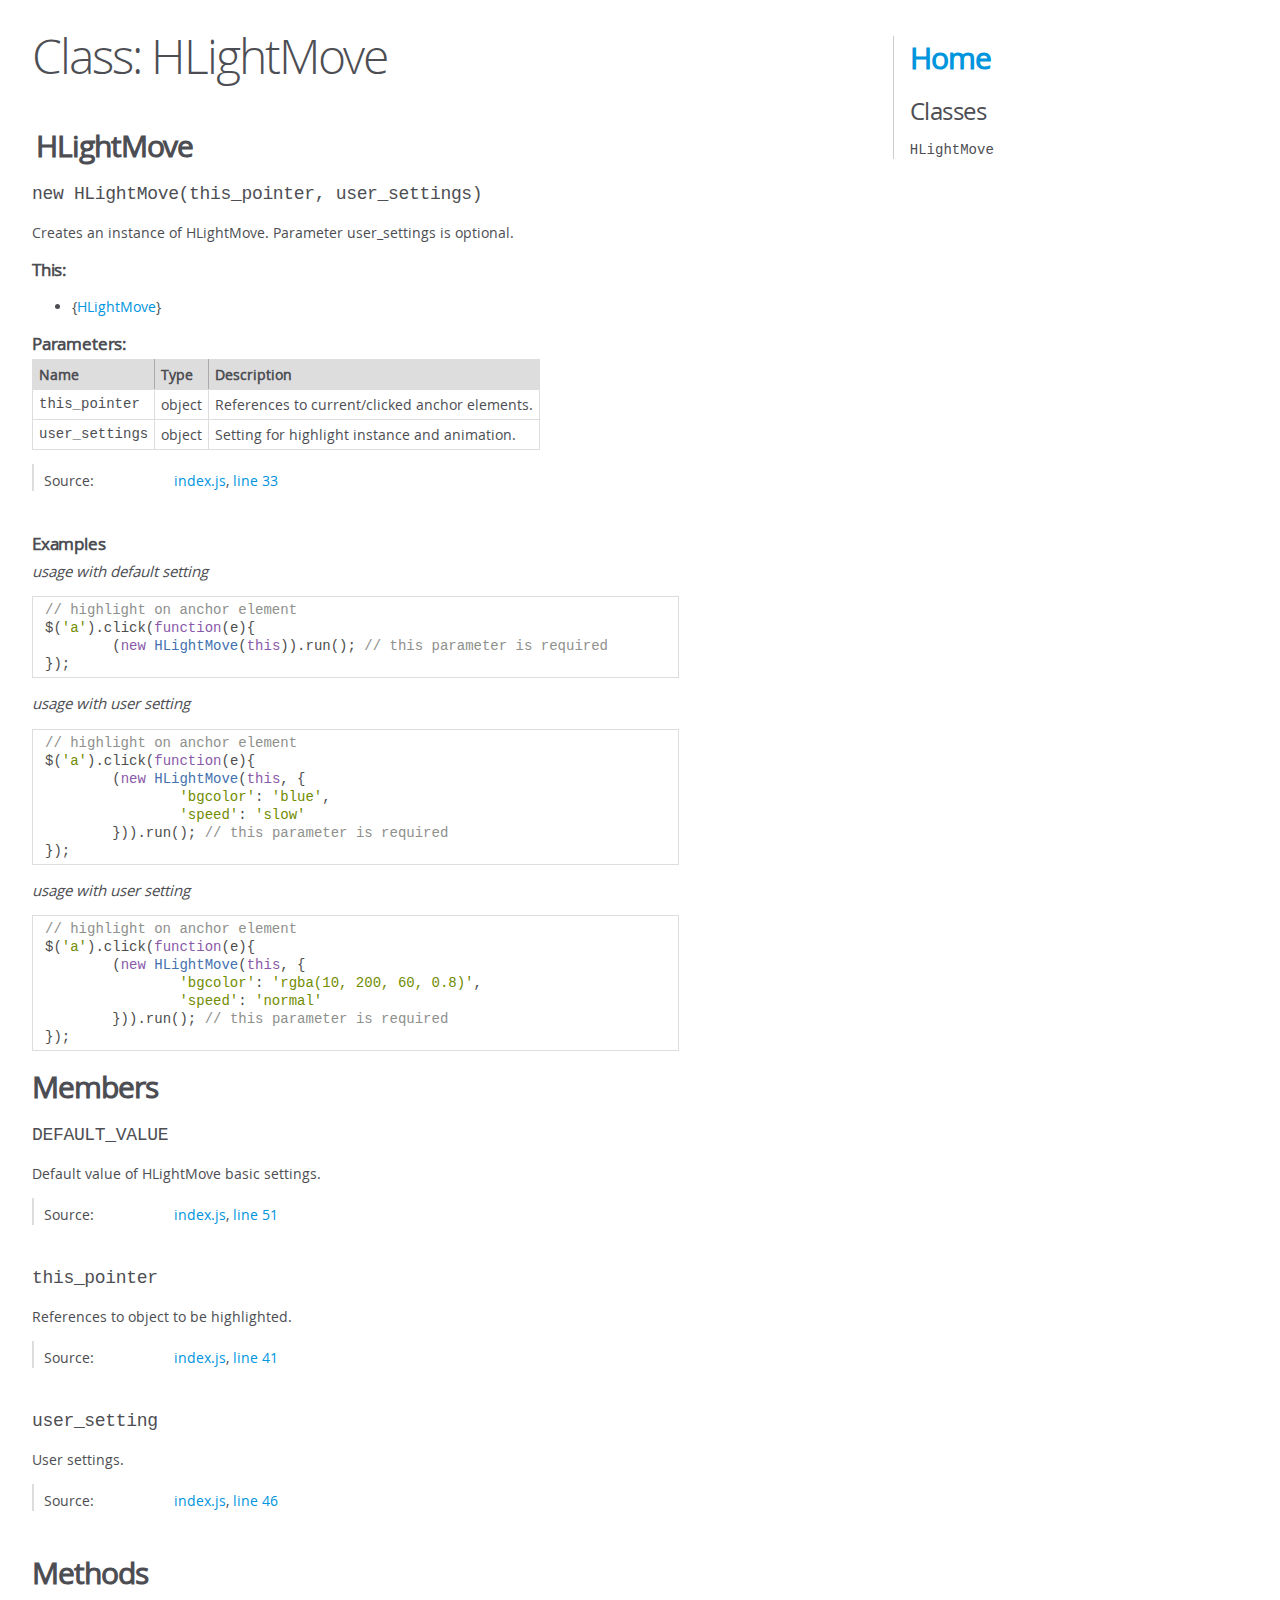
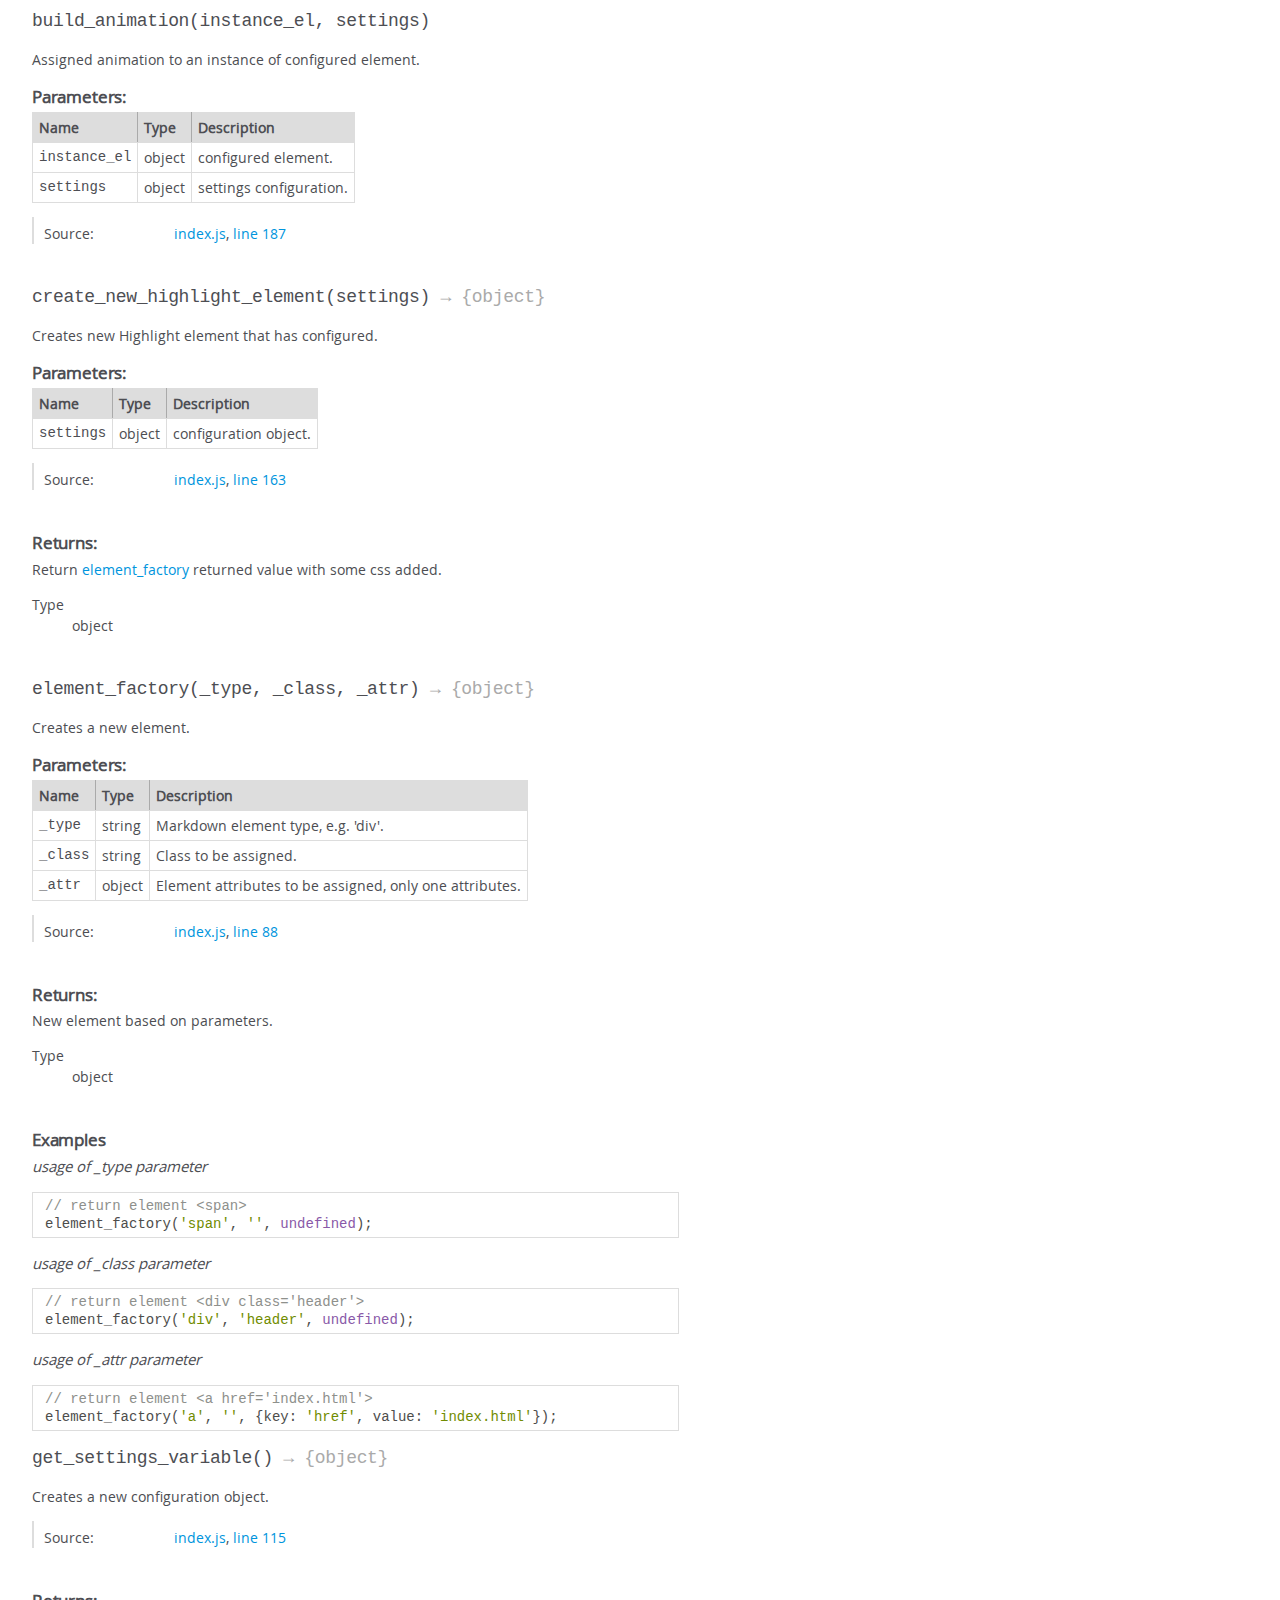
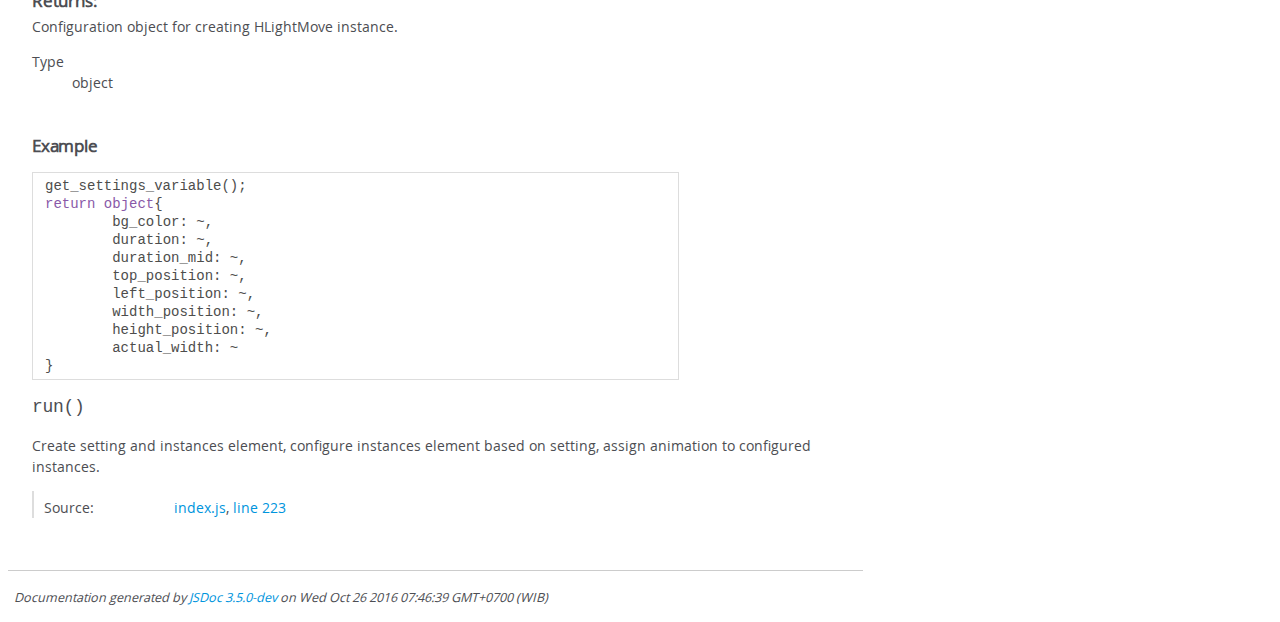
==== docs/HLightMove.html @ 9012b007 "first commit" ====
<!DOCTYPE html>
<html lang="en">
<head>
    <meta charset="utf-8">
    <title>JSDoc: Class: HLightMove</title>

    <script src="scripts/prettify/prettify.js"> </script>
    <script src="scripts/prettify/lang-css.js"> </script>
    <!--[if lt IE 9]>
      <script src="//html5shiv.googlecode.com/svn/trunk/html5.js"></script>
    <![endif]-->
    <link type="text/css" rel="stylesheet" href="styles/prettify-tomorrow.css">
    <link type="text/css" rel="stylesheet" href="styles/jsdoc-default.css">
</head>

<body>

<div id="main">

    <h1 class="page-title">Class: HLightMove</h1>

    




<section>

<header>
    
        <h2>HLightMove</h2>
        
    
</header>

<article>
    <div class="container-overview">
    
        

    

    <h4 class="name" id="HLightMove"><span class="type-signature"></span>new HLightMove<span class="signature">(this_pointer, user_settings)</span><span class="type-signature"></span></h4>

    



<div class="description">
    Creates an instance of HLightMove. Parameter user_settings is optional.
</div>







    <h5>This:</h5>
    <ul><li>{<a href="HLightMove.html">HLightMove</a>}</li></ul>



    <h5>Parameters:</h5>
    

<table class="params">
    <thead>
    <tr>
        
        <th>Name</th>
        

        <th>Type</th>

        

        

        <th class="last">Description</th>
    </tr>
    </thead>

    <tbody>
    

        <tr>
            
                <td class="name"><code>this_pointer</code></td>
            

            <td class="type">
            
                
<span class="param-type">object</span>


            
            </td>

            

            

            <td class="description last">References to current/clicked anchor elements.</td>
        </tr>

    

        <tr>
            
                <td class="name"><code>user_settings</code></td>
            

            <td class="type">
            
                
<span class="param-type">object</span>


            
            </td>

            

            

            <td class="description last">Setting for highlight instance and animation.</td>
        </tr>

    
    </tbody>
</table>






<dl class="details">

    

    

    

    

    

    

    

    

    

    

    

    

    
    <dt class="tag-source">Source:</dt>
    <dd class="tag-source"><ul class="dummy"><li>
        <a href="index.js.html">index.js</a>, <a href="index.js.html#line33">line 33</a>
    </li></ul></dd>
    

    

    

    
</dl>















    <h5>Examples</h5>
    
        <p class="code-caption">usage with default setting</p>
    
    <pre class="prettyprint"><code>// highlight on anchor element
$('a').click(function(e){
	(new HLightMove(this)).run(); // this parameter is required
});</code></pre>

        <p class="code-caption">usage with user setting</p>
    
    <pre class="prettyprint"><code>// highlight on anchor element
$('a').click(function(e){
	(new HLightMove(this, {
		'bgcolor': 'blue',
		'speed': 'slow'
	})).run(); // this parameter is required
});</code></pre>

        <p class="code-caption">usage with user setting</p>
    
    <pre class="prettyprint"><code>// highlight on anchor element
$('a').click(function(e){
	(new HLightMove(this, {
		'bgcolor': 'rgba(10, 200, 60, 0.8)',
		'speed': 'normal'
	})).run(); // this parameter is required
});</code></pre>



    
    </div>

    

    

    

     

    

    
        <h3 class="subsection-title">Members</h3>

        
            
<h4 class="name" id="DEFAULT_VALUE"><span class="type-signature"></span>DEFAULT_VALUE<span class="type-signature"></span></h4>




<div class="description">
    Default value of HLightMove basic settings.
</div>







<dl class="details">

    

    

    

    

    

    

    

    

    

    

    

    

    
    <dt class="tag-source">Source:</dt>
    <dd class="tag-source"><ul class="dummy"><li>
        <a href="index.js.html">index.js</a>, <a href="index.js.html#line51">line 51</a>
    </li></ul></dd>
    

    

    

    
</dl>






        
            
<h4 class="name" id="this_pointer"><span class="type-signature"></span>this_pointer<span class="type-signature"></span></h4>




<div class="description">
    References to object to be highlighted.
</div>







<dl class="details">

    

    

    

    

    

    

    

    

    

    

    

    

    
    <dt class="tag-source">Source:</dt>
    <dd class="tag-source"><ul class="dummy"><li>
        <a href="index.js.html">index.js</a>, <a href="index.js.html#line41">line 41</a>
    </li></ul></dd>
    

    

    

    
</dl>






        
            
<h4 class="name" id="user_setting"><span class="type-signature"></span>user_setting<span class="type-signature"></span></h4>




<div class="description">
    User settings.
</div>







<dl class="details">

    

    

    

    

    

    

    

    

    

    

    

    

    
    <dt class="tag-source">Source:</dt>
    <dd class="tag-source"><ul class="dummy"><li>
        <a href="index.js.html">index.js</a>, <a href="index.js.html#line46">line 46</a>
    </li></ul></dd>
    

    

    

    
</dl>






        
    

    
        <h3 class="subsection-title">Methods</h3>

        
            

    

    <h4 class="name" id="build_animation"><span class="type-signature"></span>build_animation<span class="signature">(instance_el, settings)</span><span class="type-signature"></span></h4>

    



<div class="description">
    Assigned animation to an instance of configured element.
</div>









    <h5>Parameters:</h5>
    

<table class="params">
    <thead>
    <tr>
        
        <th>Name</th>
        

        <th>Type</th>

        

        

        <th class="last">Description</th>
    </tr>
    </thead>

    <tbody>
    

        <tr>
            
                <td class="name"><code>instance_el</code></td>
            

            <td class="type">
            
                
<span class="param-type">object</span>


            
            </td>

            

            

            <td class="description last">configured element.</td>
        </tr>

    

        <tr>
            
                <td class="name"><code>settings</code></td>
            

            <td class="type">
            
                
<span class="param-type">object</span>


            
            </td>

            

            

            <td class="description last">settings configuration.</td>
        </tr>

    
    </tbody>
</table>






<dl class="details">

    

    

    

    

    

    

    

    

    

    

    

    

    
    <dt class="tag-source">Source:</dt>
    <dd class="tag-source"><ul class="dummy"><li>
        <a href="index.js.html">index.js</a>, <a href="index.js.html#line187">line 187</a>
    </li></ul></dd>
    

    

    

    
</dl>
















        
            

    

    <h4 class="name" id="create_new_highlight_element"><span class="type-signature"></span>create_new_highlight_element<span class="signature">(settings)</span><span class="type-signature"> &rarr; {object}</span></h4>

    



<div class="description">
    Creates new Highlight element that has configured.
</div>









    <h5>Parameters:</h5>
    

<table class="params">
    <thead>
    <tr>
        
        <th>Name</th>
        

        <th>Type</th>

        

        

        <th class="last">Description</th>
    </tr>
    </thead>

    <tbody>
    

        <tr>
            
                <td class="name"><code>settings</code></td>
            

            <td class="type">
            
                
<span class="param-type">object</span>


            
            </td>

            

            

            <td class="description last">configuration object.</td>
        </tr>

    
    </tbody>
</table>






<dl class="details">

    

    

    

    

    

    

    

    

    

    

    

    

    
    <dt class="tag-source">Source:</dt>
    <dd class="tag-source"><ul class="dummy"><li>
        <a href="index.js.html">index.js</a>, <a href="index.js.html#line163">line 163</a>
    </li></ul></dd>
    

    

    

    
</dl>













<h5>Returns:</h5>

        
<div class="param-desc">
    Return <a href="HLightMove.html#element_factory">element_factory</a> returned value with some css added.
</div>



<dl>
    <dt>
        Type
    </dt>
    <dd>
        
<span class="param-type">object</span>


    </dd>
</dl>

    



        
            

    

    <h4 class="name" id="element_factory"><span class="type-signature"></span>element_factory<span class="signature">(_type, _class, _attr)</span><span class="type-signature"> &rarr; {object}</span></h4>

    



<div class="description">
    Creates a new element.
</div>









    <h5>Parameters:</h5>
    

<table class="params">
    <thead>
    <tr>
        
        <th>Name</th>
        

        <th>Type</th>

        

        

        <th class="last">Description</th>
    </tr>
    </thead>

    <tbody>
    

        <tr>
            
                <td class="name"><code>_type</code></td>
            

            <td class="type">
            
                
<span class="param-type">string</span>


            
            </td>

            

            

            <td class="description last">Markdown element type, e.g. 'div'.</td>
        </tr>

    

        <tr>
            
                <td class="name"><code>_class</code></td>
            

            <td class="type">
            
                
<span class="param-type">string</span>


            
            </td>

            

            

            <td class="description last">Class to be assigned.</td>
        </tr>

    

        <tr>
            
                <td class="name"><code>_attr</code></td>
            

            <td class="type">
            
                
<span class="param-type">object</span>


            
            </td>

            

            

            <td class="description last">Element attributes to be assigned, only one attributes.</td>
        </tr>

    
    </tbody>
</table>






<dl class="details">

    

    

    

    

    

    

    

    

    

    

    

    

    
    <dt class="tag-source">Source:</dt>
    <dd class="tag-source"><ul class="dummy"><li>
        <a href="index.js.html">index.js</a>, <a href="index.js.html#line88">line 88</a>
    </li></ul></dd>
    

    

    

    
</dl>













<h5>Returns:</h5>

        
<div class="param-desc">
    New element based on parameters.
</div>



<dl>
    <dt>
        Type
    </dt>
    <dd>
        
<span class="param-type">object</span>


    </dd>
</dl>

    


    <h5>Examples</h5>
    
        <p class="code-caption"> usage of _type parameter</p>
    
    <pre class="prettyprint"><code>// return element &lt;span>
element_factory('span', '', undefined);</code></pre>

        <p class="code-caption"> usage of _class parameter</p>
    
    <pre class="prettyprint"><code>// return element &lt;div class='header'>
element_factory('div', 'header', undefined);</code></pre>

        <p class="code-caption"> usage of _attr parameter</p>
    
    <pre class="prettyprint"><code>// return element &lt;a href='index.html'>
element_factory('a', '', {key: 'href', value: 'index.html'});</code></pre>



        
            

    

    <h4 class="name" id="get_settings_variable"><span class="type-signature"></span>get_settings_variable<span class="signature">()</span><span class="type-signature"> &rarr; {object}</span></h4>

    



<div class="description">
    Creates a new configuration object.
</div>













<dl class="details">

    

    

    

    

    

    

    

    

    

    

    

    

    
    <dt class="tag-source">Source:</dt>
    <dd class="tag-source"><ul class="dummy"><li>
        <a href="index.js.html">index.js</a>, <a href="index.js.html#line115">line 115</a>
    </li></ul></dd>
    

    

    

    
</dl>













<h5>Returns:</h5>

        
<div class="param-desc">
    Configuration object for creating HLightMove instance.
</div>



<dl>
    <dt>
        Type
    </dt>
    <dd>
        
<span class="param-type">object</span>


    </dd>
</dl>

    


    <h5>Example</h5>
    
    <pre class="prettyprint"><code>get_settings_variable();
return object{
	bg_color: ~,
	duration: ~,
	duration_mid: ~,
	top_position: ~,
	left_position: ~,
	width_position: ~,
	height_position: ~,
	actual_width: ~
}</code></pre>



        
            

    

    <h4 class="name" id="run"><span class="type-signature"></span>run<span class="signature">()</span><span class="type-signature"></span></h4>

    



<div class="description">
    Create setting and instances element,
configure instances element based on setting,
assign animation to configured instances.
</div>













<dl class="details">

    

    

    

    

    

    

    

    

    

    

    

    

    
    <dt class="tag-source">Source:</dt>
    <dd class="tag-source"><ul class="dummy"><li>
        <a href="index.js.html">index.js</a>, <a href="index.js.html#line223">line 223</a>
    </li></ul></dd>
    

    

    

    
</dl>
















        
    

    

    
</article>

</section>




</div>

<nav>
    <h2><a href="index.html">Home</a></h2><h3>Classes</h3><ul><li><a href="HLightMove.html">HLightMove</a></li></ul>
</nav>

<br class="clear">

<footer>
    Documentation generated by <a href="https://github.com/jsdoc3/jsdoc">JSDoc 3.5.0-dev</a> on Wed Oct 26 2016 07:46:39 GMT+0700 (WIB)
</footer>

<script> prettyPrint(); </script>
<script src="scripts/linenumber.js"> </script>
</body>
</html>
---- docs/styles/prettify-tomorrow.css ----
/* Tomorrow Theme */
/* Original theme - https://github.com/chriskempson/tomorrow-theme */
/* Pretty printing styles. Used with prettify.js. */
/* SPAN elements with the classes below are added by prettyprint. */
/* plain text */
.pln {
  color: #4d4d4c; }

@media screen {
  /* string content */
  .str {
    color: #718c00; }

  /* a keyword */
  .kwd {
    color: #8959a8; }

  /* a comment */
  .com {
    color: #8e908c; }

  /* a type name */
  .typ {
    color: #4271ae; }

  /* a literal value */
  .lit {
    color: #f5871f; }

  /* punctuation */
  .pun {
    color: #4d4d4c; }

  /* lisp open bracket */
  .opn {
    color: #4d4d4c; }

  /* lisp close bracket */
  .clo {
    color: #4d4d4c; }

  /* a markup tag name */
  .tag {
    color: #c82829; }

  /* a markup attribute name */
  .atn {
    color: #f5871f; }

  /* a markup attribute value */
  .atv {
    color: #3e999f; }

  /* a declaration */
  .dec {
    color: #f5871f; }

  /* a variable name */
  .var {
    color: #c82829; }

  /* a function name */
  .fun {
    color: #4271ae; } }
/* Use higher contrast and text-weight for printable form. */
@media print, projection {
  .str {
    color: #060; }

  .kwd {
    color: #006;
    font-weight: bold; }

  .com {
    color: #600;
    font-style: italic; }

  .typ {
    color: #404;
    font-weight: bold; }

  .lit {
    color: #044; }

  .pun, .opn, .clo {
    color: #440; }

  .tag {
    color: #006;
    font-weight: bold; }

  .atn {
    color: #404; }

  .atv {
    color: #060; } }
/* Style */
/*
pre.prettyprint {
  background: white;
  font-family: Consolas, Monaco, 'Andale Mono', monospace;
  font-size: 12px;
  line-height: 1.5;
  border: 1px solid #ccc;
  padding: 10px; }
*/

/* Specify class=linenums on a pre to get line numbering */
ol.linenums {
  margin-top: 0;
  margin-bottom: 0; }

/* IE indents via margin-left */
li.L0,
li.L1,
li.L2,
li.L3,
li.L4,
li.L5,
li.L6,
li.L7,
li.L8,
li.L9 {
  /* */ }

/* Alternate shading for lines */
li.L1,
li.L3,
li.L5,
li.L7,
li.L9 {
  /* */ }
---- docs/styles/jsdoc-default.css ----
@font-face {
    font-family: 'Open Sans';
    font-weight: normal;
    font-style: normal;
    src: url('../fonts/OpenSans-Regular-webfont.eot');
    src:
        local('Open Sans'),
        local('OpenSans'),
        url('../fonts/OpenSans-Regular-webfont.eot?#iefix') format('embedded-opentype'),
        url('../fonts/OpenSans-Regular-webfont.woff') format('woff'),
        url('../fonts/OpenSans-Regular-webfont.svg#open_sansregular') format('svg');
}

@font-face {
    font-family: 'Open Sans Light';
    font-weight: normal;
    font-style: normal;
    src: url('../fonts/OpenSans-Light-webfont.eot');
    src:
        local('Open Sans Light'),
        local('OpenSans Light'),
        url('../fonts/OpenSans-Light-webfont.eot?#iefix') format('embedded-opentype'),
        url('../fonts/OpenSans-Light-webfont.woff') format('woff'),
        url('../fonts/OpenSans-Light-webfont.svg#open_sanslight') format('svg');
}

html
{
    overflow: auto;
    background-color: #fff;
    font-size: 14px;
}

body
{
    font-family: 'Open Sans', sans-serif;
    line-height: 1.5;
    color: #4d4e53;
    background-color: white;
}

a, a:visited, a:active {
    color: #0095dd;
    text-decoration: none;
}

a:hover {
    text-decoration: underline;
}

header
{
    display: block;
    padding: 0px 4px;
}

tt, code, kbd, samp {
    font-family: Consolas, Monaco, 'Andale Mono', monospace;
}

.class-description {
    font-size: 130%;
    line-height: 140%;
    margin-bottom: 1em;
    margin-top: 1em;
}

.class-description:empty {
    margin: 0;
}

#main {
    float: left;
    width: 70%;
}

article dl {
    margin-bottom: 40px;
}

section
{
    display: block;
    background-color: #fff;
    padding: 12px 24px;
    border-bottom: 1px solid #ccc;
    margin-right: 30px;
}

.variation {
    display: none;
}

.signature-attributes {
    font-size: 60%;
    color: #aaa;
    font-style: italic;
    font-weight: lighter;
}

nav
{
    display: block;
    float: right;
    margin-top: 28px;
    width: 30%;
    box-sizing: border-box;
    border-left: 1px solid #ccc;
    padding-left: 16px;
}

nav ul {
    font-family: 'Lucida Grande', 'Lucida Sans Unicode', arial, sans-serif;
    font-size: 100%;
    line-height: 17px;
    padding: 0;
    margin: 0;
    list-style-type: none;
}

nav ul a, nav ul a:visited, nav ul a:active {
    font-family: Consolas, Monaco, 'Andale Mono', monospace;
    line-height: 18px;
    color: #4D4E53;
}

nav h3 {
    margin-top: 12px;
}

nav li {
    margin-top: 6px;
}

footer {
    display: block;
    padding: 6px;
    margin-top: 12px;
    font-style: italic;
    font-size: 90%;
}

h1, h2, h3, h4 {
    font-weight: 200;
    margin: 0;
}

h1
{
    font-family: 'Open Sans Light', sans-serif;
    font-size: 48px;
    letter-spacing: -2px;
    margin: 12px 24px 20px;
}

h2, h3.subsection-title
{
    font-size: 30px;
    font-weight: 700;
    letter-spacing: -1px;
    margin-bottom: 12px;
}

h3
{
    font-size: 24px;
    letter-spacing: -0.5px;
    margin-bottom: 12px;
}

h4
{
    font-size: 18px;
    letter-spacing: -0.33px;
    margin-bottom: 12px;
    color: #4d4e53;
}

h5, .container-overview .subsection-title
{
    font-size: 120%;
    font-weight: bold;
    letter-spacing: -0.01em;
    margin: 8px 0 3px 0;
}

h6
{
    font-size: 100%;
    letter-spacing: -0.01em;
    margin: 6px 0 3px 0;
    font-style: italic;
}

table
{
    border-spacing: 0;
    border: 0;
    border-collapse: collapse;
}

td, th
{
    border: 1px solid #ddd;
    margin: 0px;
    text-align: left;
    vertical-align: top;
    padding: 4px 6px;
    display: table-cell;
}

thead tr
{
    background-color: #ddd;
    font-weight: bold;
}

th { border-right: 1px solid #aaa; }
tr > th:last-child { border-right: 1px solid #ddd; }

.ancestors { color: #999; }
.ancestors a
{
    color: #999 !important;
    text-decoration: none;
}

.clear
{
    clear: both;
}

.important
{
    font-weight: bold;
    color: #950B02;
}

.yes-def {
    text-indent: -1000px;
}

.type-signature {
    color: #aaa;
}

.name, .signature {
    font-family: Consolas, Monaco, 'Andale Mono', monospace;
}

.details { margin-top: 14px; border-left: 2px solid #DDD; }
.details dt { width: 120px; float: left; padding-left: 10px;  padding-top: 6px; }
.details dd { margin-left: 70px; }
.details ul { margin: 0; }
.details ul { list-style-type: none; }
.details li { margin-left: 30px; padding-top: 6px; }
.details pre.prettyprint { margin: 0 }
.details .object-value { padding-top: 0; }

.description {
    margin-bottom: 1em;
    margin-top: 1em;
}

.code-caption
{
    font-style: italic;
    font-size: 107%;
    margin: 0;
}

.prettyprint
{
    border: 1px solid #ddd;
    width: 80%;
    overflow: auto;
}

.prettyprint.source {
    width: inherit;
}

.prettyprint code
{
    font-size: 100%;
    line-height: 18px;
    display: block;
    padding: 4px 12px;
    margin: 0;
    background-color: #fff;
    color: #4D4E53;
}

.prettyprint code span.line
{
  display: inline-block;
}

.prettyprint.linenums
{
  padding-left: 70px;
  -webkit-user-select: none;
  -moz-user-select: none;
  -ms-user-select: none;
  user-select: none;
}

.prettyprint.linenums ol
{
  padding-left: 0;
}

.prettyprint.linenums li
{
  border-left: 3px #ddd solid;
}

.prettyprint.linenums li.selected,
.prettyprint.linenums li.selected *
{
  background-color: lightyellow;
}

.prettyprint.linenums li *
{
  -webkit-user-select: text;
  -moz-user-select: text;
  -ms-user-select: text;
  user-select: text;
}

.params .name, .props .name, .name code {
    color: #4D4E53;
    font-family: Consolas, Monaco, 'Andale Mono', monospace;
    font-size: 100%;
}

.params td.description > p:first-child,
.props td.description > p:first-child
{
    margin-top: 0;
    padding-top: 0;
}

.params td.description > p:last-child,
.props td.description > p:last-child
{
    margin-bottom: 0;
    padding-bottom: 0;
}

.disabled {
    color: #454545;
}
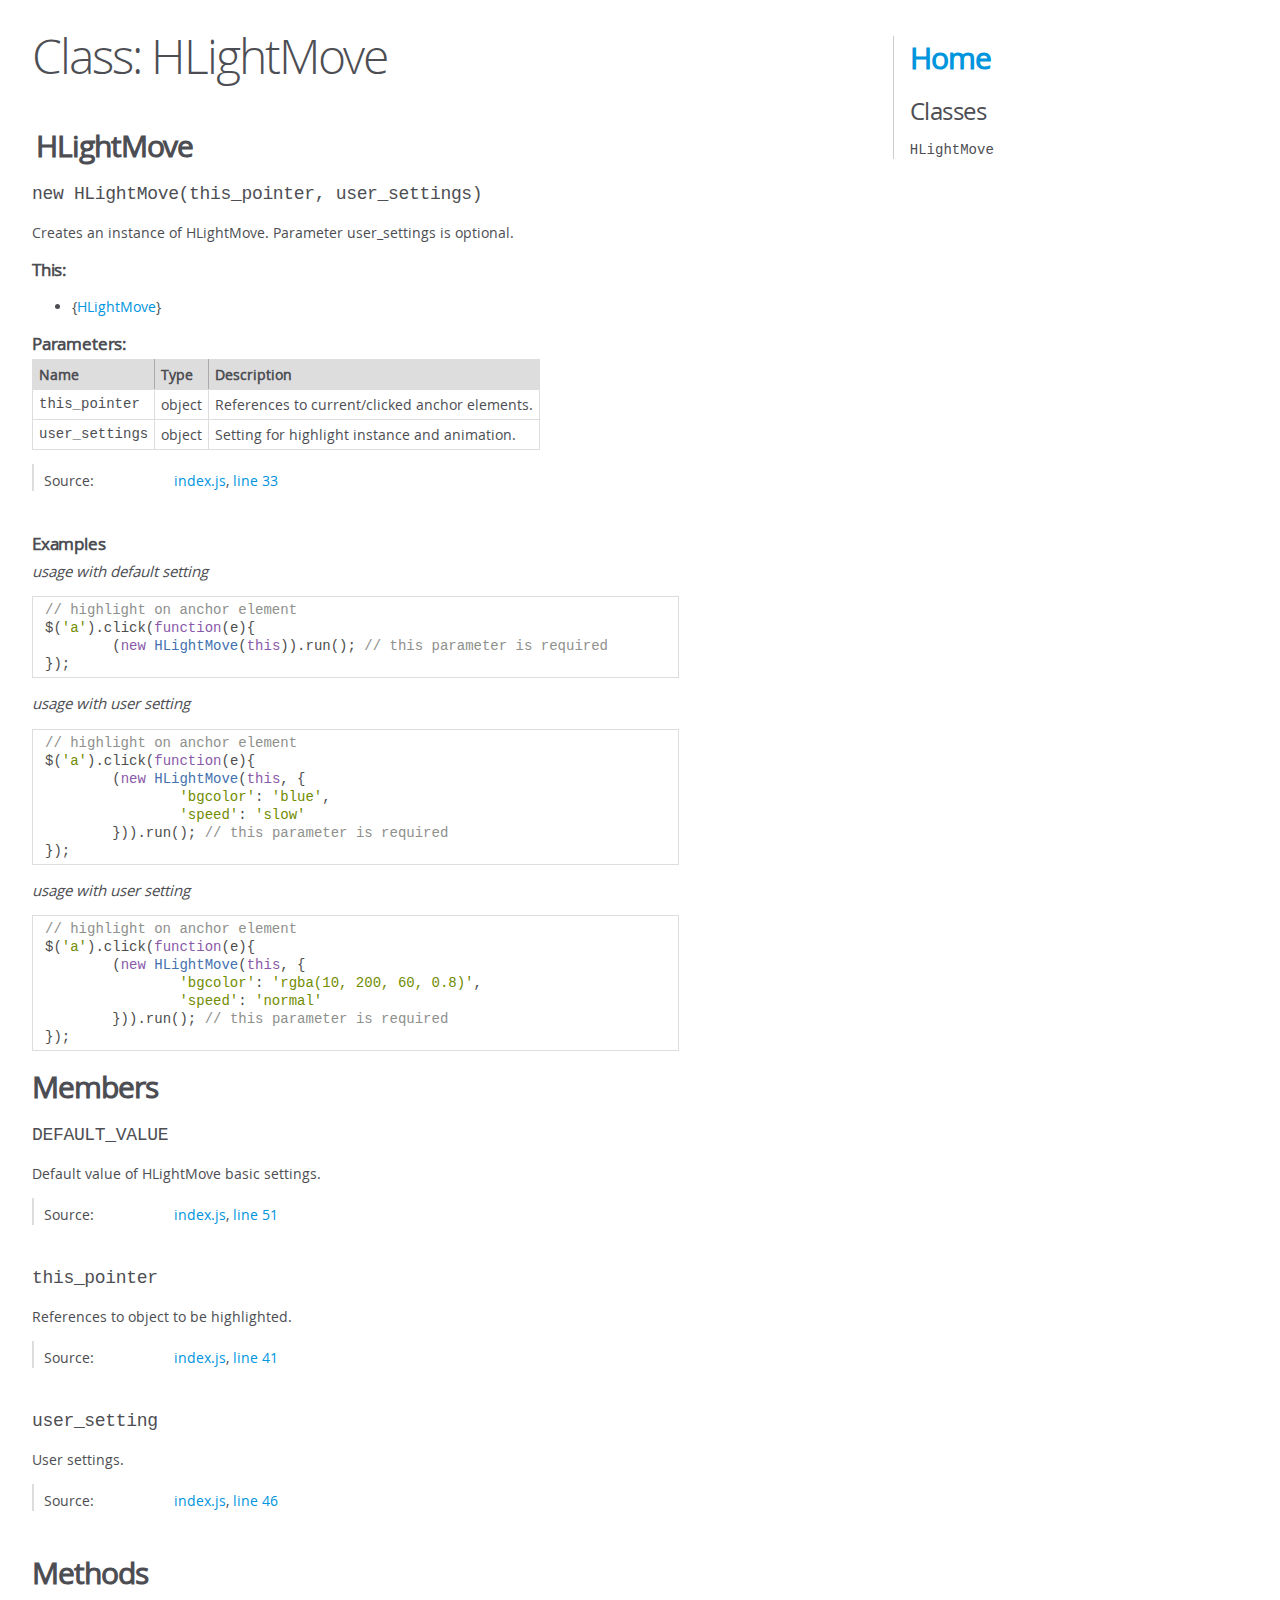
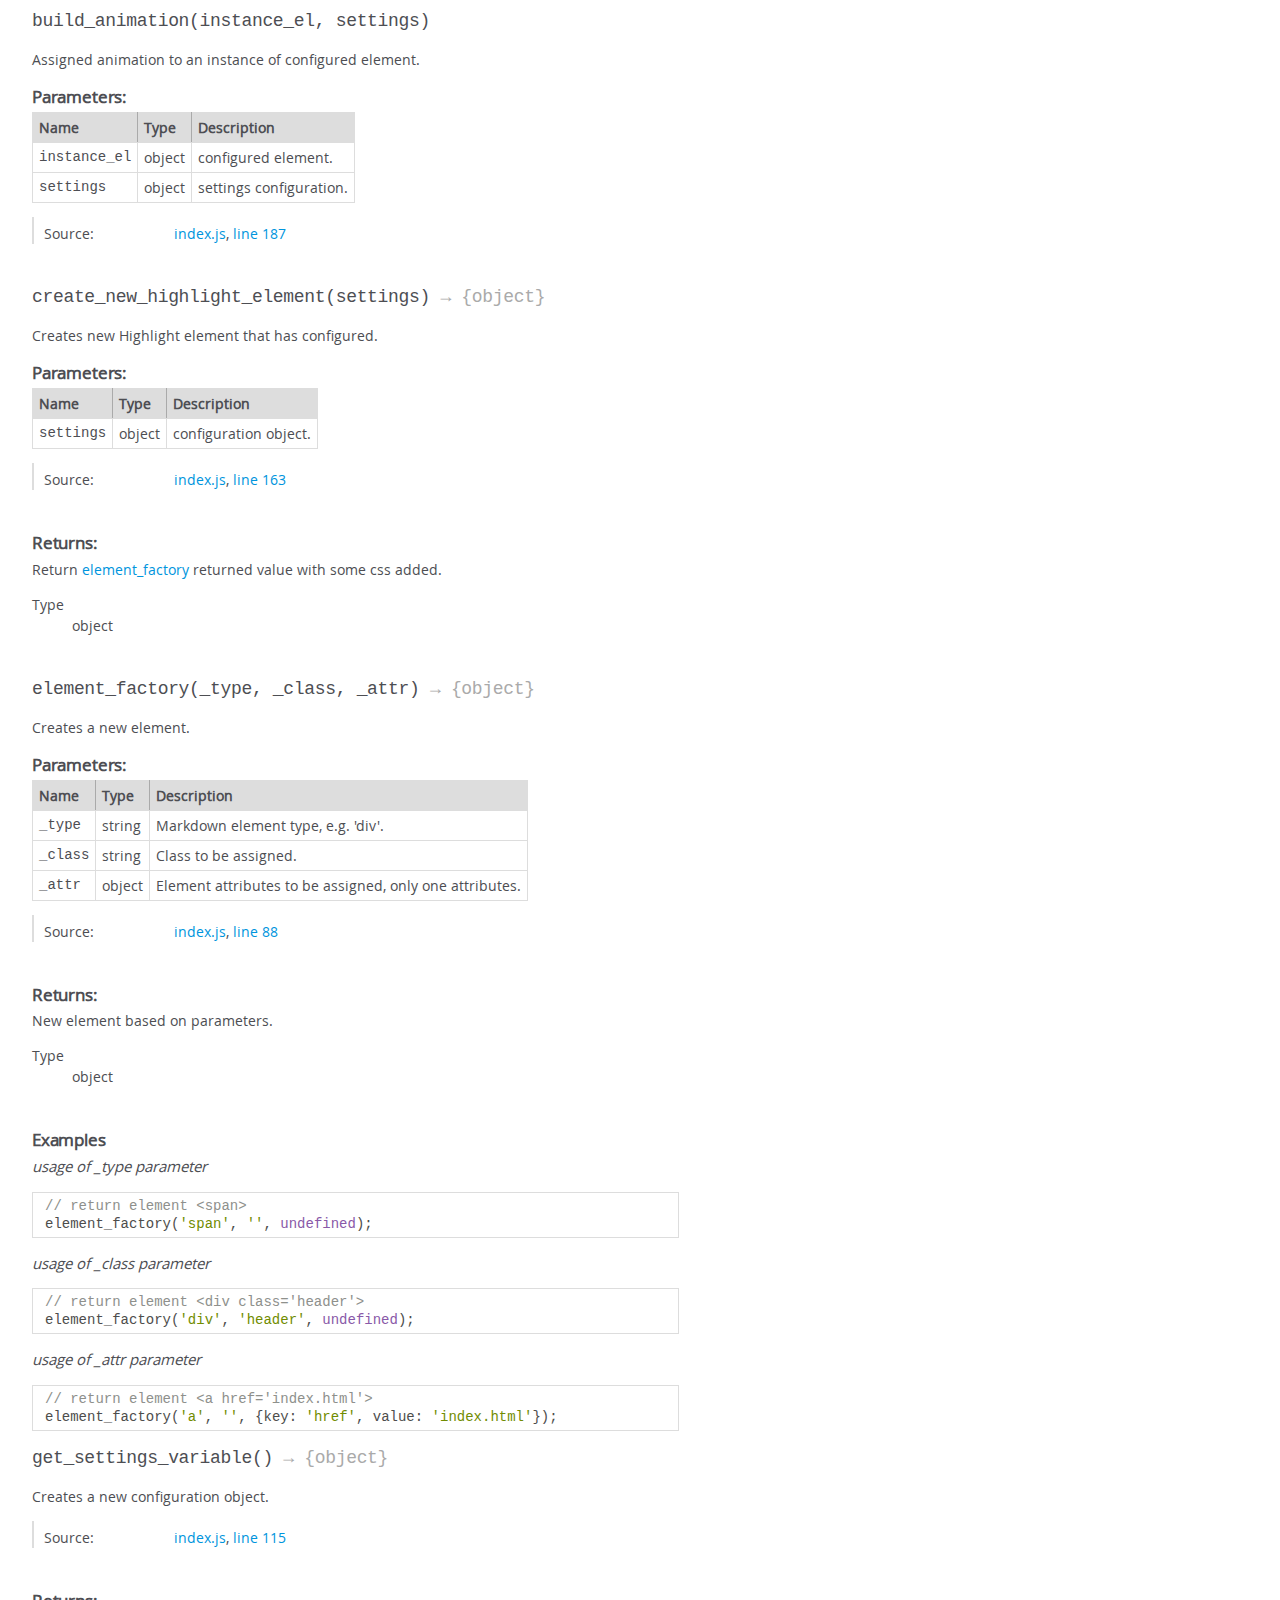
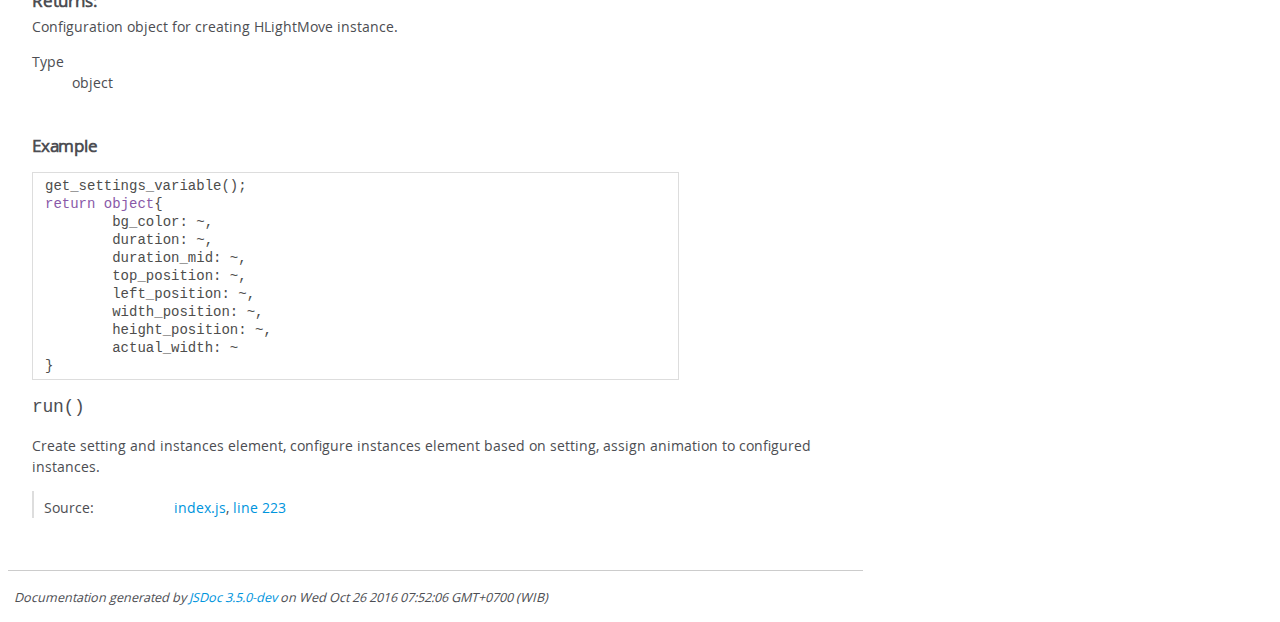
==== commit e9f976a9: "perbaikan docs" ====
--- a/docs/HLightMove.html
+++ b/docs/HLightMove.html
@@ -1179,7 +1179,7 @@
 <br class="clear">
 
 <footer>
-    Documentation generated by <a href="https://github.com/jsdoc3/jsdoc">JSDoc 3.5.0-dev</a> on Wed Oct 26 2016 07:46:39 GMT+0700 (WIB)
+    Documentation generated by <a href="https://github.com/jsdoc3/jsdoc">JSDoc 3.5.0-dev</a> on Wed Oct 26 2016 07:52:06 GMT+0700 (WIB)
 </footer>
 
 <script> prettyPrint(); </script>
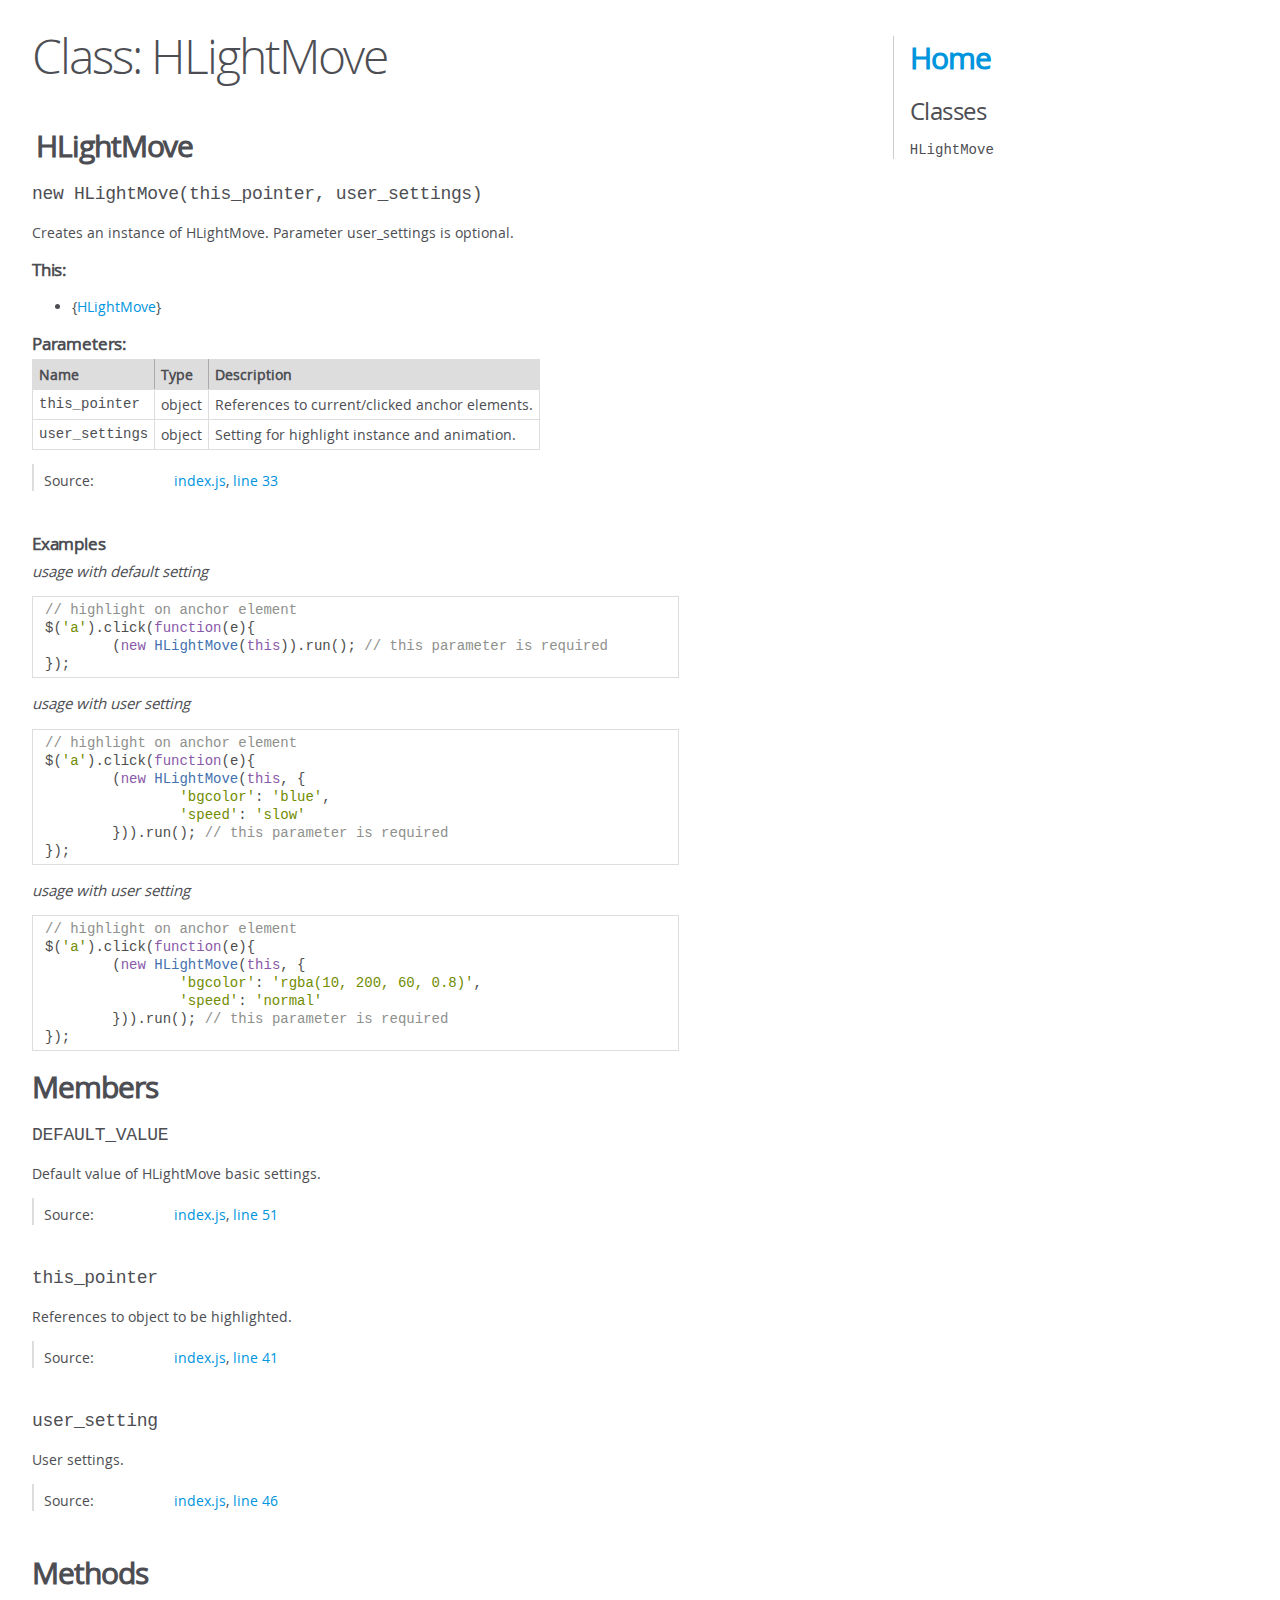
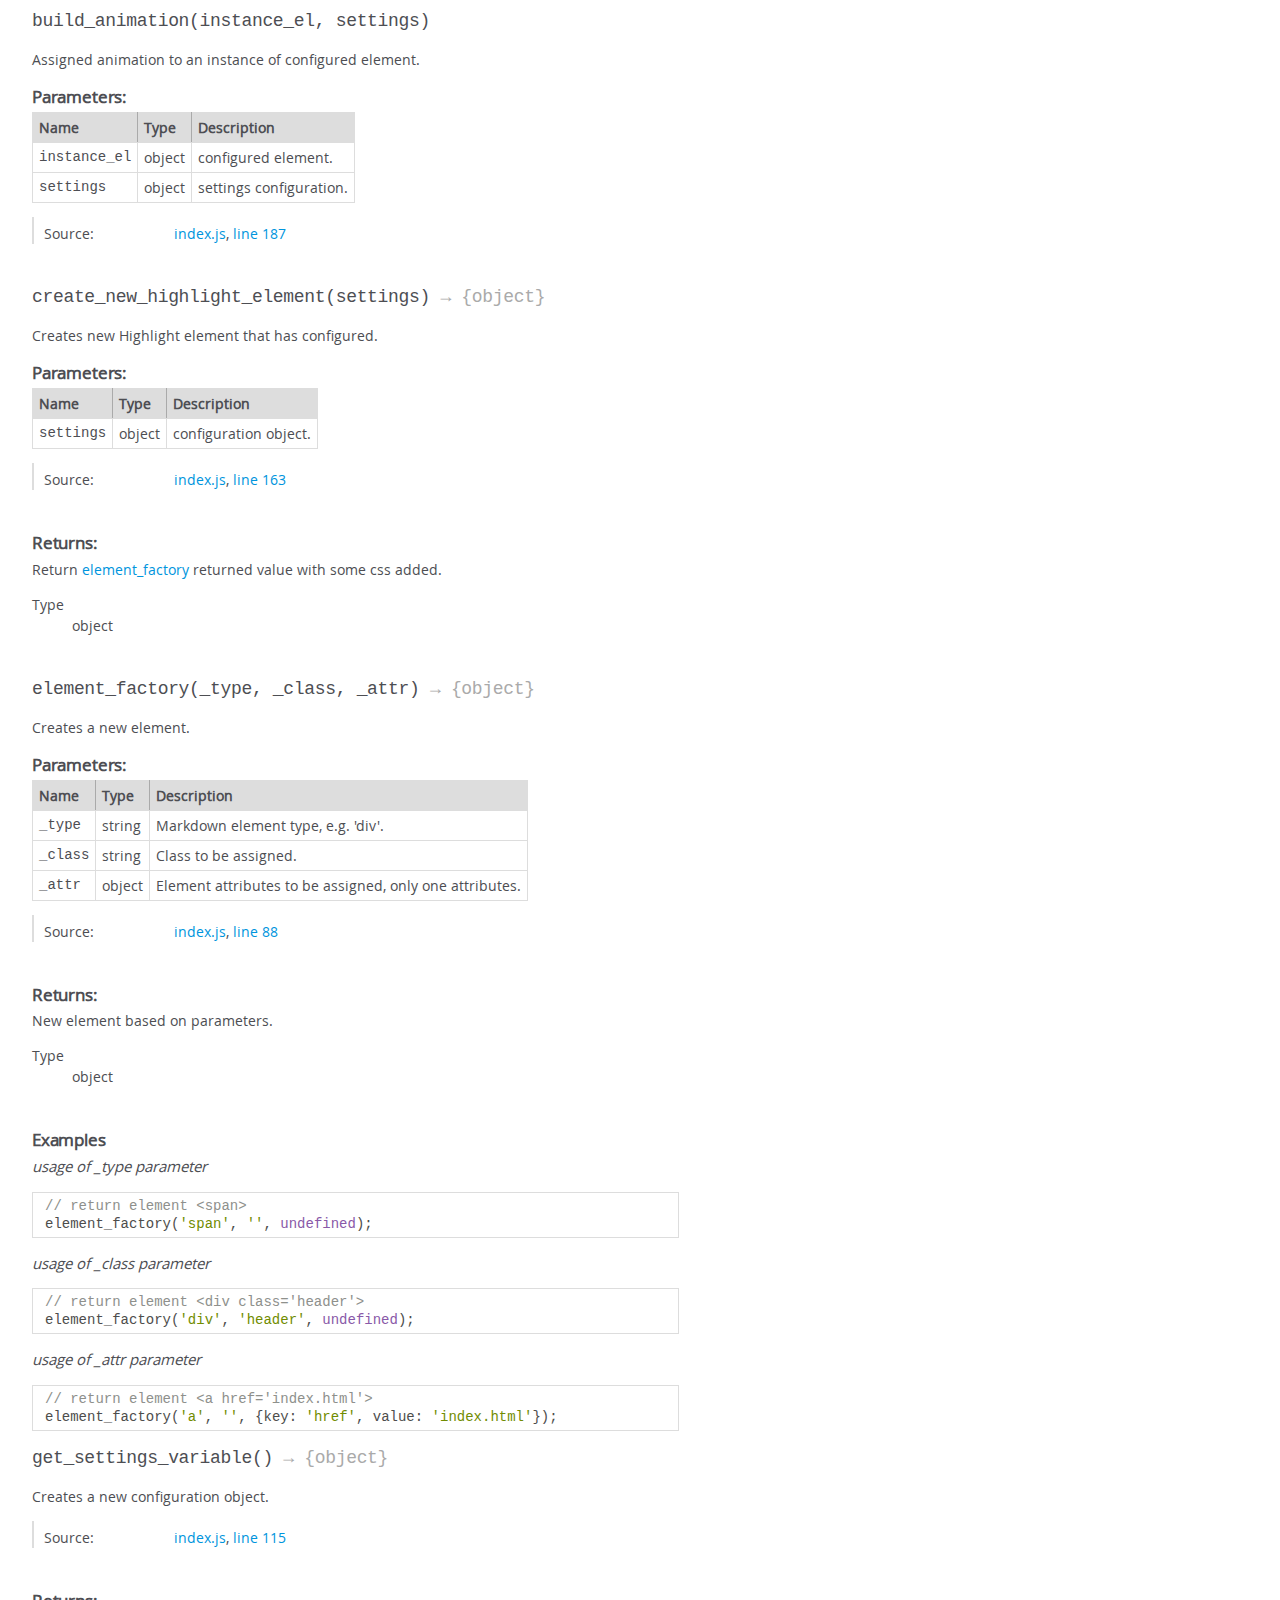
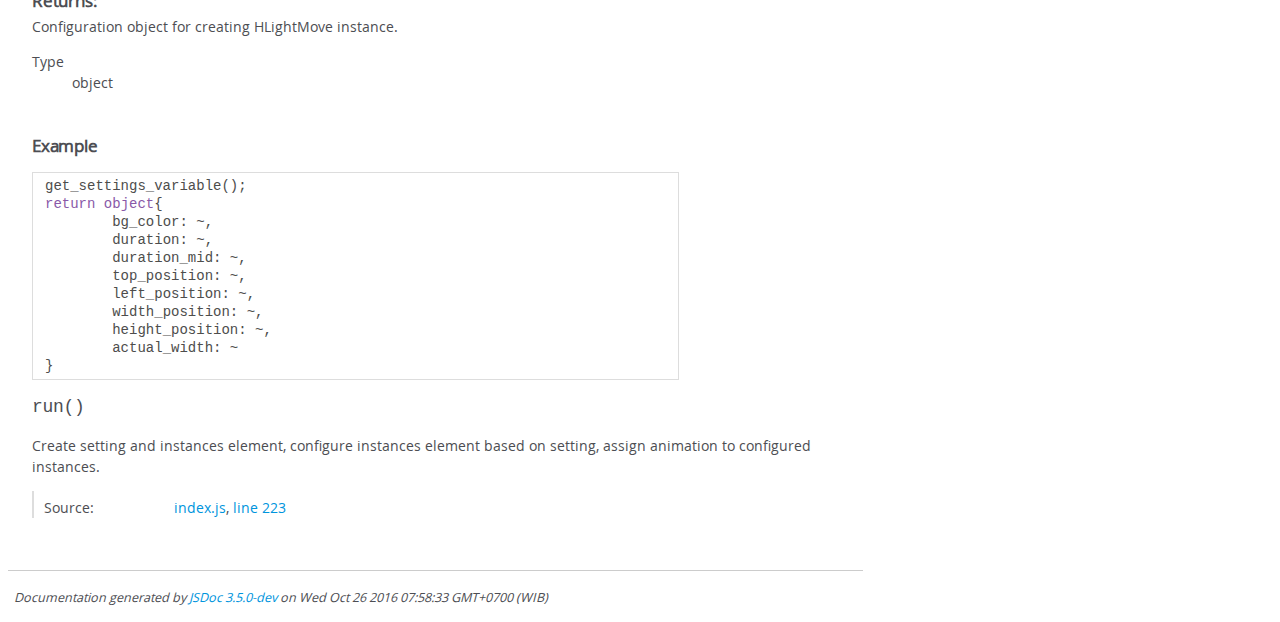
==== commit 00578831: "tambah docs" ====
--- a/docs/HLightMove.html
+++ b/docs/HLightMove.html
@@ -1179,7 +1179,7 @@
 <br class="clear">
 
 <footer>
-    Documentation generated by <a href="https://github.com/jsdoc3/jsdoc">JSDoc 3.5.0-dev</a> on Wed Oct 26 2016 07:52:06 GMT+0700 (WIB)
+    Documentation generated by <a href="https://github.com/jsdoc3/jsdoc">JSDoc 3.5.0-dev</a> on Wed Oct 26 2016 07:58:33 GMT+0700 (WIB)
 </footer>
 
 <script> prettyPrint(); </script>
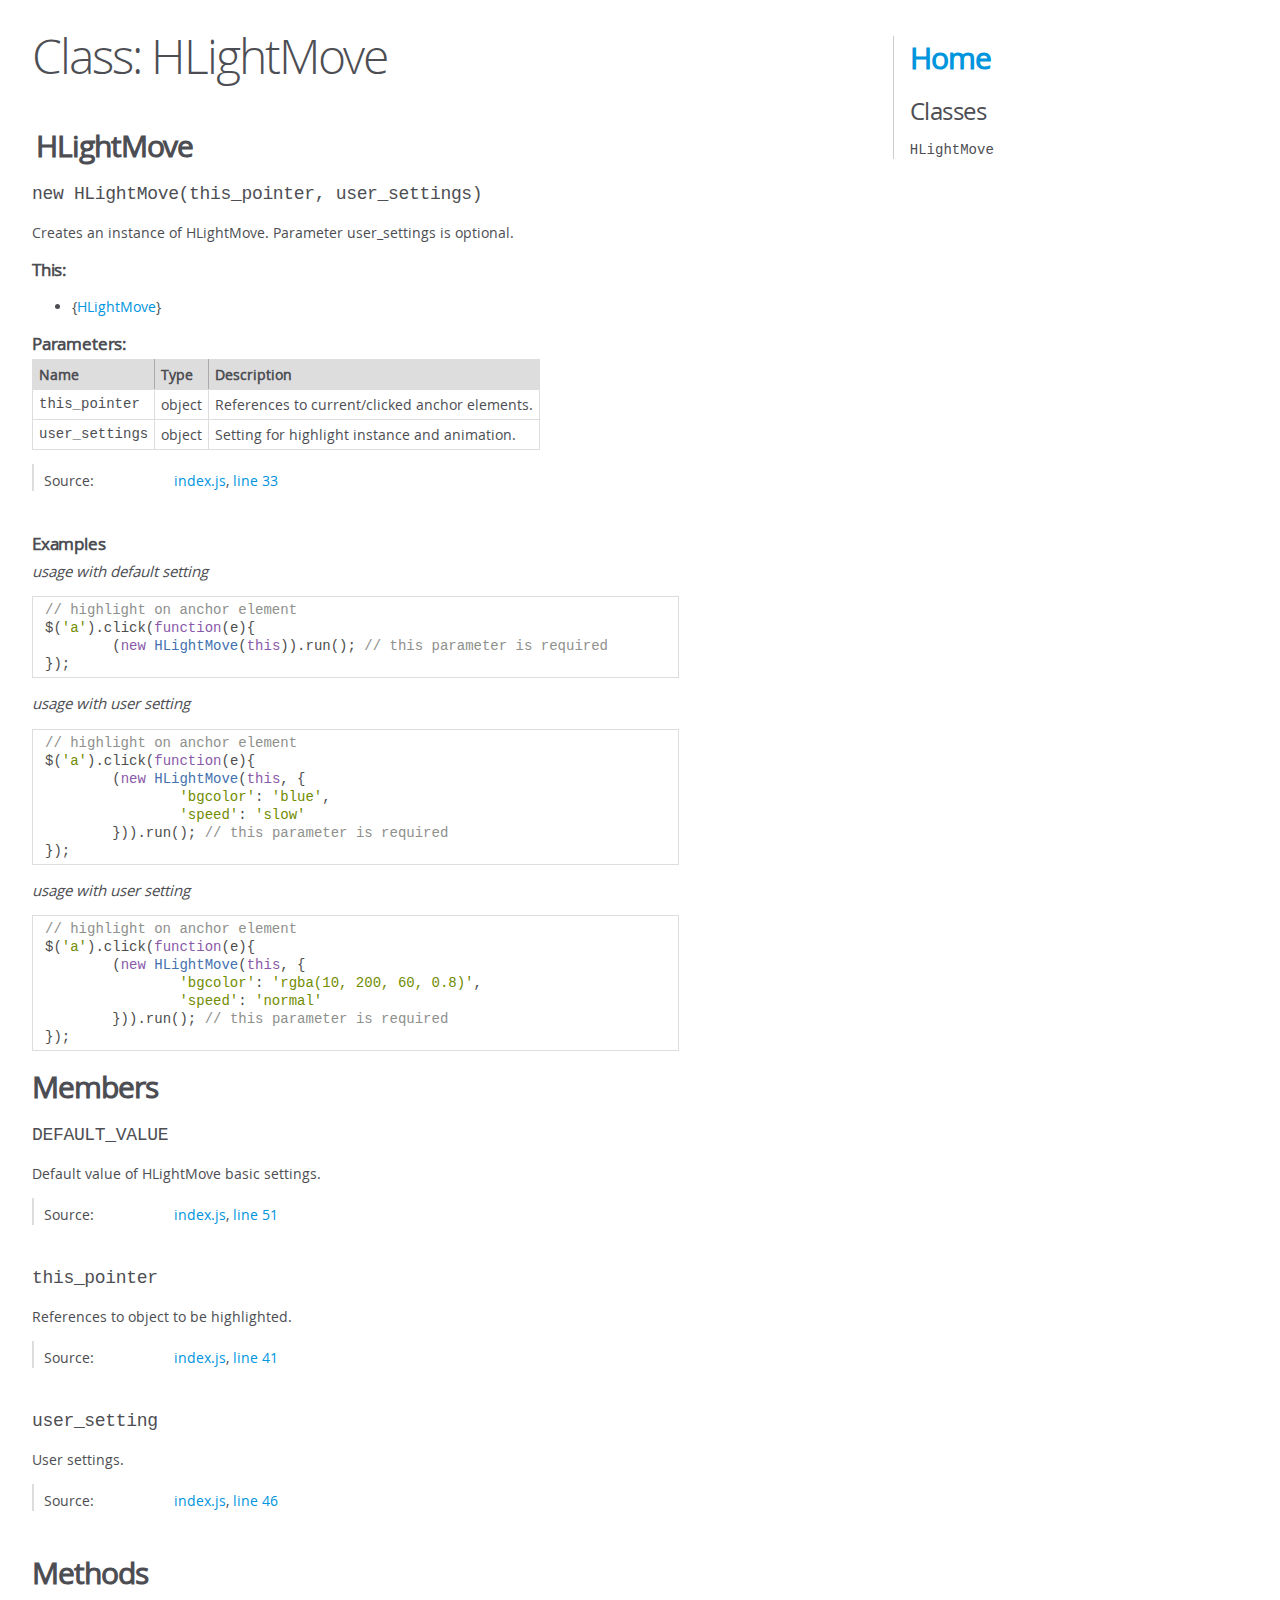
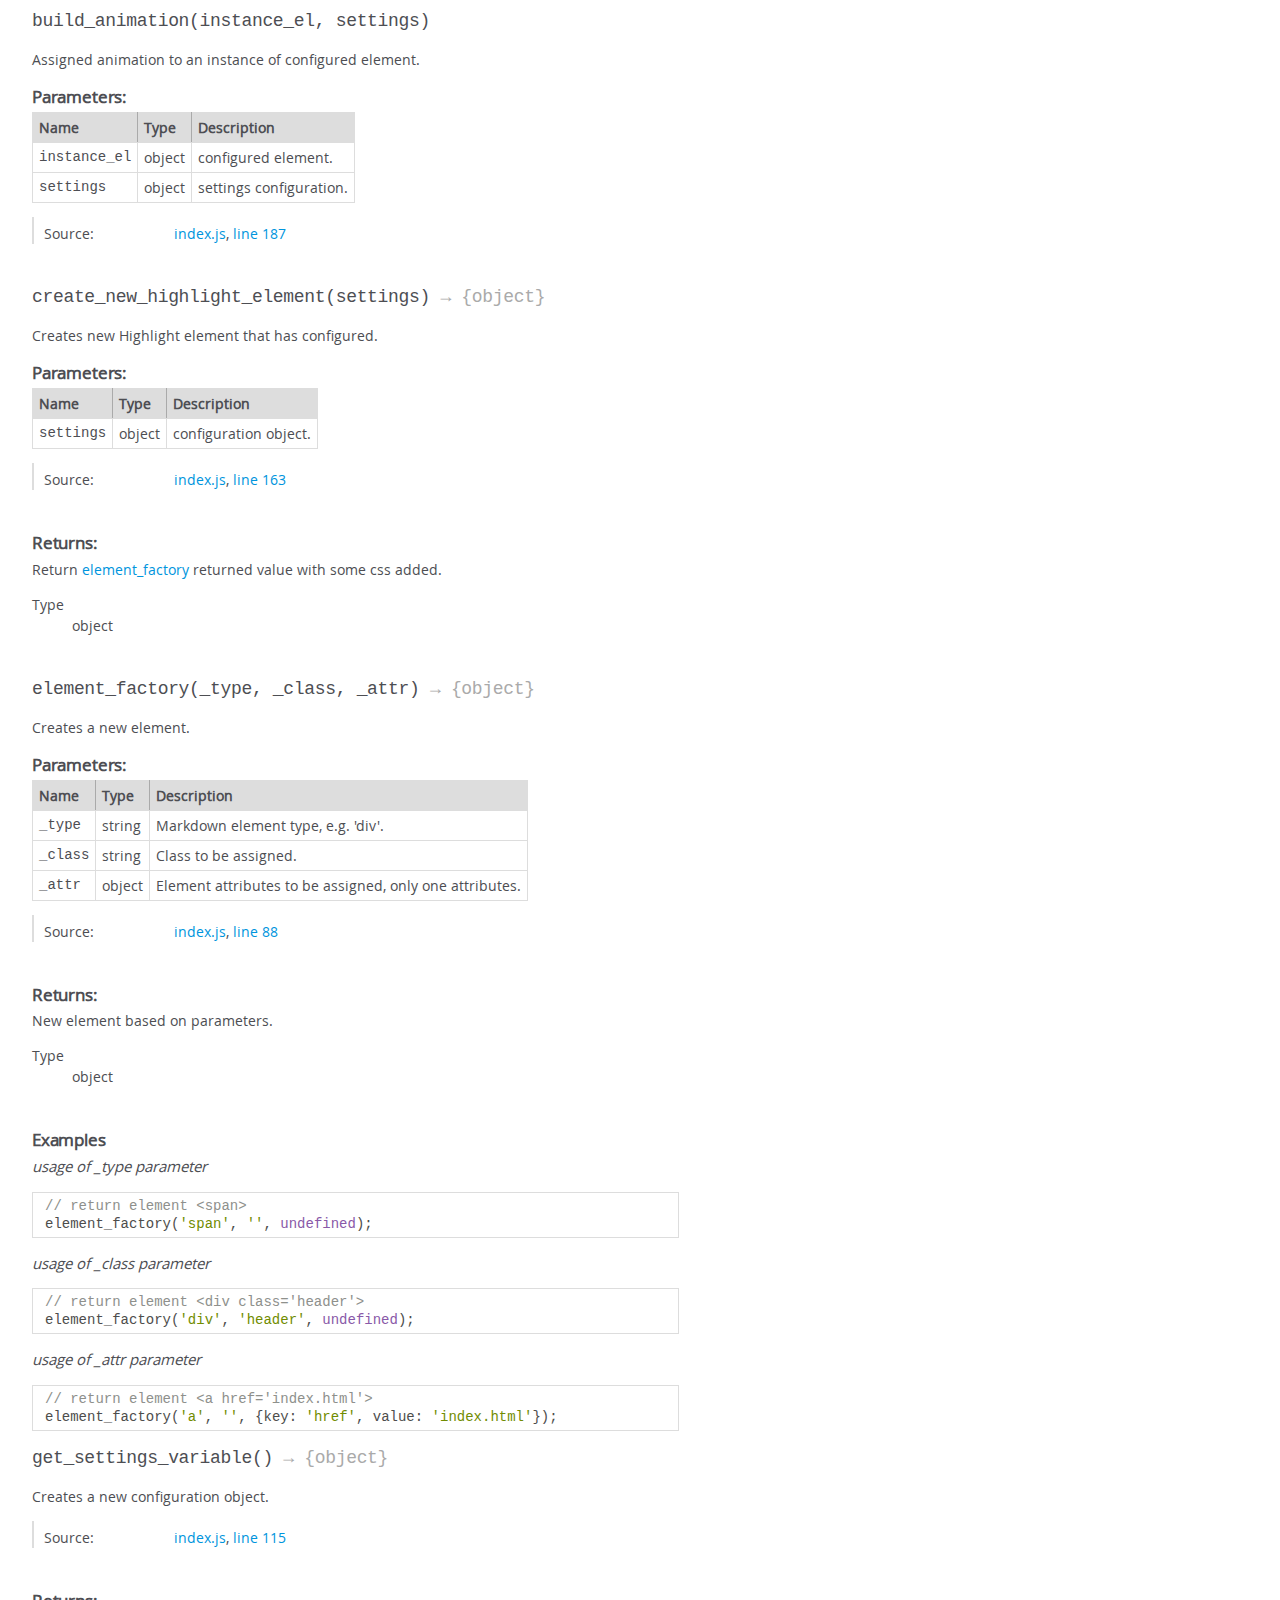
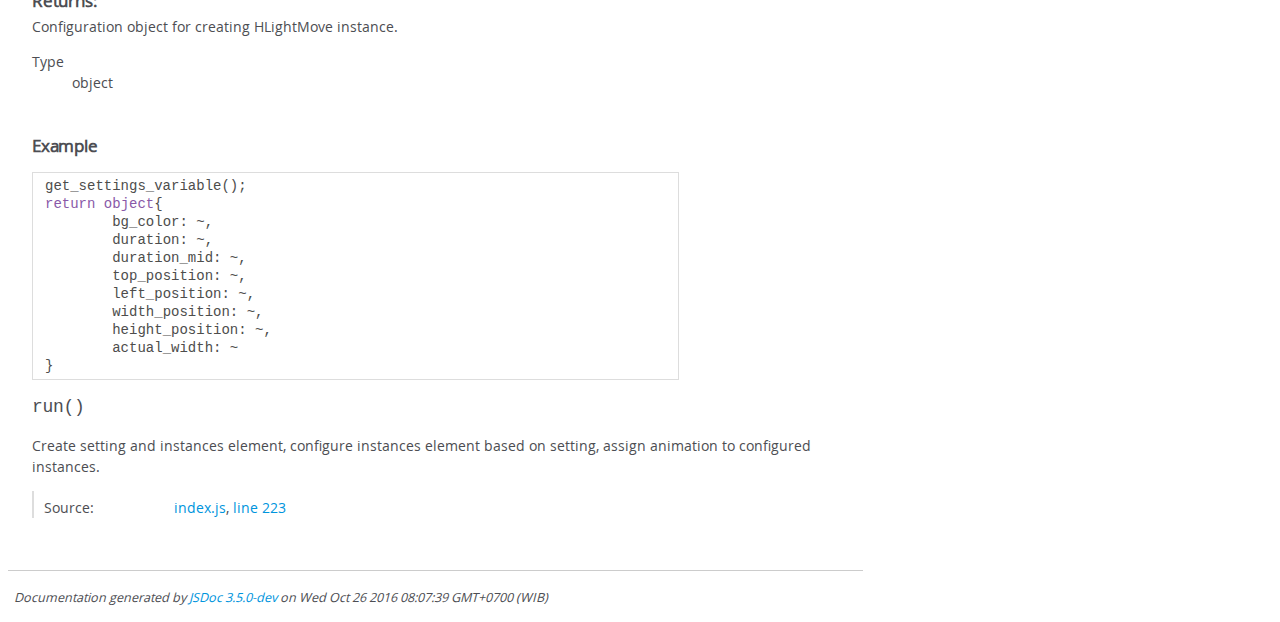
==== commit d30afc06: "beres" ====
--- a/docs/HLightMove.html
+++ b/docs/HLightMove.html
@@ -1179,7 +1179,7 @@
 <br class="clear">
 
 <footer>
-    Documentation generated by <a href="https://github.com/jsdoc3/jsdoc">JSDoc 3.5.0-dev</a> on Wed Oct 26 2016 07:58:33 GMT+0700 (WIB)
+    Documentation generated by <a href="https://github.com/jsdoc3/jsdoc">JSDoc 3.5.0-dev</a> on Wed Oct 26 2016 08:07:39 GMT+0700 (WIB)
 </footer>
 
 <script> prettyPrint(); </script>
